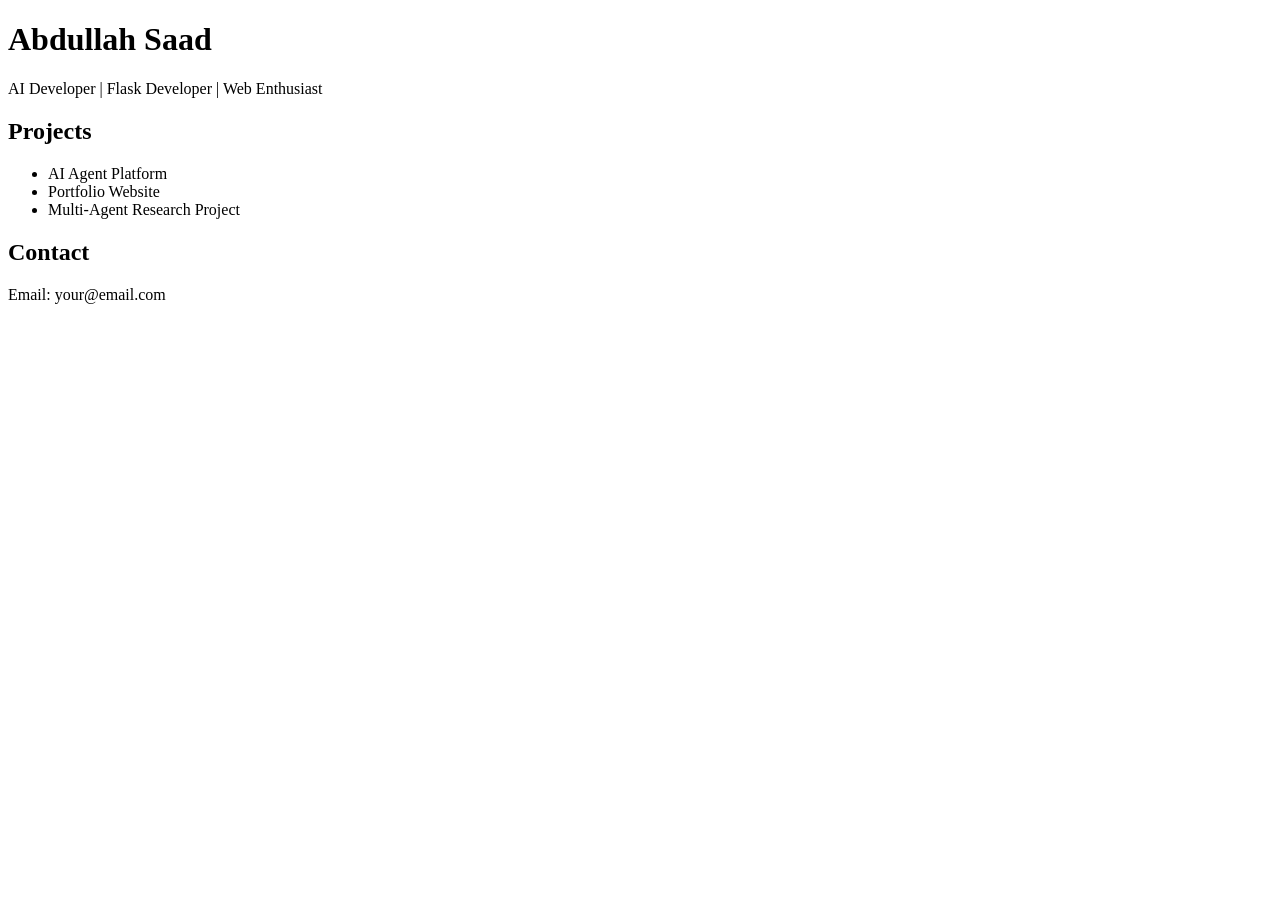
==== templates/index.html @ 84eb07b1 "Initial portfolio" ====
<!DOCTYPE html>
<html>
<head>
    <title>Abdullah's Portfolio</title>
    <link rel="stylesheet" href="{{ url_for('static', filename='style.css') }}">
</head>
<body>

    <div class="container">
        <h1>Abdullah Saad</h1>

        <p>
            AI Developer | Flask Developer | Web Enthusiast
        </p>

        <h2>Projects</h2>

        <ul>
            <li>AI Agent Platform</li>
            <li>Portfolio Website</li>
            <li>Multi-Agent Research Project</li>
        </ul>

        <h2>Contact</h2>

        <p>Email: your@email.com</p>
    </div>

</body>
</html>
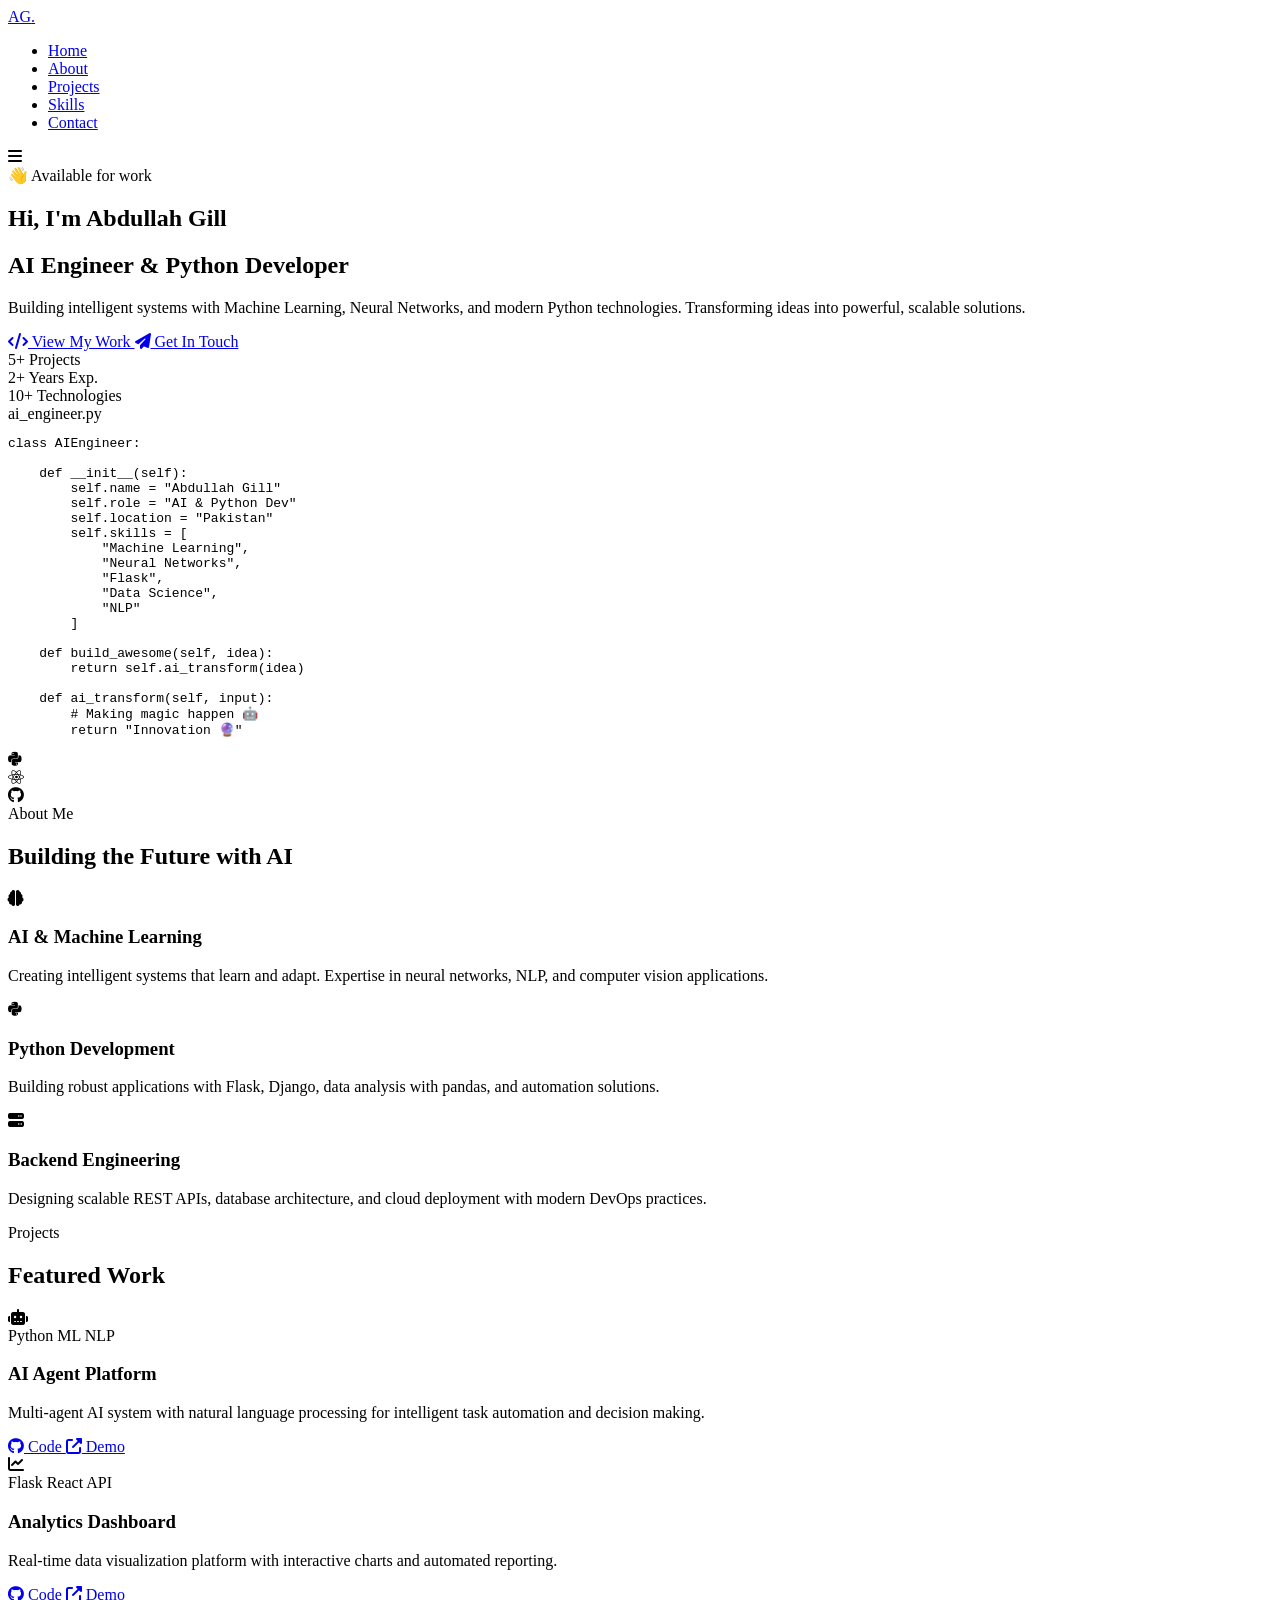
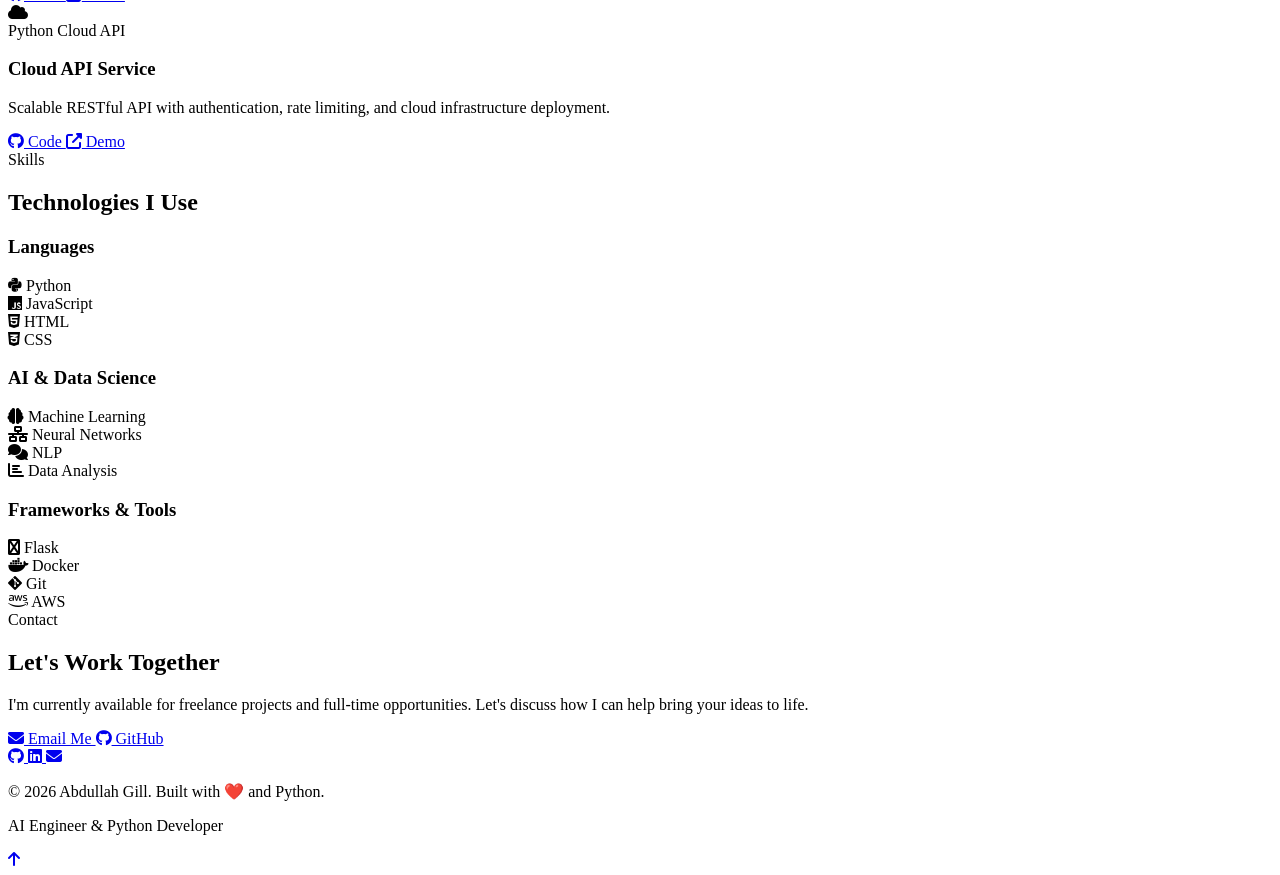
==== commit 4f958d7b: "update website" ====
--- a/templates/index.html
+++ b/templates/index.html
@@ -1,30 +1,336 @@
 <!DOCTYPE html>
-<html>
+<html lang="en">
 <head>
-    <title>Abdullah's Portfolio</title>
-    <link rel="stylesheet" href="{{ url_for('static', filename='style.css') }}">
+    <meta charset="UTF-8">
+    <meta name="viewport" content="width=device-width, initial-scale=1.0">
+    <title>Abdullah Gill | AI & Python Engineer</title>
+    <link rel="stylesheet" href="style.css">
+    <link rel="preconnect" href="https://fonts.googleapis.com">
+    <link rel="preconnect" href="https://fonts.gstatic.com" crossorigin>
+    <link href="https://fonts.googleapis.com/css2?family=Space+Grotesk:wght@300;400;600;700&family=Inter:wght@300;400;500;600;700&display=swap" rel="stylesheet">
+    <link rel="stylesheet" href="https://cdnjs.cloudflare.com/ajax/libs/font-awesome/6.5.1/css/all.min.css">
 </head>
 <body>
-
-    <div class="container">
-        <h1>Abdullah Saad</h1>
-
-        <p>
-            AI Developer | Flask Developer | Web Enthusiast
-        </p>
-
-        <h2>Projects</h2>
-
-        <ul>
-            <li>AI Agent Platform</li>
-            <li>Portfolio Website</li>
-            <li>Multi-Agent Research Project</li>
-        </ul>
-
-        <h2>Contact</h2>
-
-        <p>Email: your@email.com</p>
-    </div>
-
+    <!-- Navigation -->
+    <nav class="navbar">
+        <div class="nav-container">
+            <a href="#" class="logo">AG<span class="dot">.</span></a>
+            <ul class="nav-links">
+                <li><a href="#home">Home</a></li>
+                <li><a href="#about">About</a></li>
+                <li><a href="#projects">Projects</a></li>
+                <li><a href="#skills">Skills</a></li>
+                <li><a href="#contact">Contact</a></li>
+            </ul>
+            <div class="menu-toggle">
+                <i class="fas fa-bars"></i>
+            </div>
+        </div>
+    </nav>
+
+    <!-- Hero Section -->
+    <section id="home" class="hero">
+        <div class="hero-bg">
+            <div class="gradient-orb orb-1"></div>
+            <div class="gradient-orb orb-2"></div>
+            <div class="grid-pattern"></div>
+        </div>
+        <div class="hero-content">
+            <div class="hero-text">
+                <span class="badge">👋 Available for work</span>
+                <h1>Hi, I'm <span class="gradient-text">Abdullah Gill</span></h1>
+                <h2 class="typewriter">AI Engineer & Python Developer</h2>
+                <p class="hero-description">
+                    Building intelligent systems with Machine Learning, Neural Networks, and modern Python technologies.
+                    Transforming ideas into powerful, scalable solutions.
+                </p>
+                <div class="hero-buttons">
+                    <a href="#projects" class="btn btn-primary">
+                        <i class="fas fa-code"></i> View My Work
+                    </a>
+                    <a href="#contact" class="btn btn-secondary">
+                        <i class="fas fa-paper-plane"></i> Get In Touch
+                    </a>
+                </div>
+                <div class="hero-stats">
+                    <div class="stat">
+                        <span class="stat-number">5+</span>
+                        <span class="stat-label">Projects</span>
+                    </div>
+                    <div class="stat">
+                        <span class="stat-number">2+</span>
+                        <span class="stat-label">Years Exp.</span>
+                    </div>
+                    <div class="stat">
+                        <span class="stat-number">10+</span>
+                        <span class="stat-label">Technologies</span>
+                    </div>
+                </div>
+            </div>
+            <div class="hero-visual">
+                <div class="code-card">
+                    <div class="code-header">
+                        <div class="window-dots">
+                            <span class="dot red"></span>
+                            <span class="dot yellow"></span>
+                            <span class="dot green"></span>
+                        </div>
+                        <span class="file-name">ai_engineer.py</span>
+                    </div>
+                    <pre class="code-content"><code><span class="keyword">class</span> <span class="class-name">AIEngineer</span>:
+
+    <span class="keyword">def</span> <span class="func-name">__init__</span>(self):
+        self.name = <span class="string">"Abdullah Gill"</span>
+        self.role = <span class="string">"AI & Python Dev"</span>
+        self.location = <span class="string">"Pakistan"</span>
+        self.skills = [
+            <span class="string">"Machine Learning"</span>,
+            <span class="string">"Neural Networks"</span>,
+            <span class="string">"Flask"</span>,
+            <span class="string">"Data Science"</span>,
+            <span class="string">"NLP"</span>
+        ]
+
+    <span class="keyword">def</span> <span class="func-name">build_awesome</span>(self, idea):
+        <span class="keyword">return</span> self.ai_transform(idea)
+
+    <span class="keyword">def</span> <span class="func-name">ai_transform</span>(self, input):
+        <span class="comment"># Making magic happen 🤖</span>
+        <span class="keyword">return</span> <span class="string">"Innovation 🔮"</span></code></pre>
+                </div>
+                <div class="floating-icons">
+                    <div class="float-icon python"><i class="fab fa-python"></i></div>
+                    <div class="float-icon react"><i class="fab fa-react"></i></div>
+                    <div class="float-icon github"><i class="fab fa-github"></i></div>
+                </div>
+            </div>
+        </div>
+    </section>
+
+    <!-- About Section -->
+    <section id="about" class="section">
+        <div class="section-container">
+            <span class="section-label">About Me</span>
+            <h2 class="section-title">Building the Future with AI</h2>
+            <div class="about-grid">
+                <div class="about-card">
+                    <div class="card-icon">
+                        <i class="fas fa-brain"></i>
+                    </div>
+                    <h3>AI & Machine Learning</h3>
+                    <p>Creating intelligent systems that learn and adapt. Expertise in neural networks, NLP, and computer vision applications.</p>
+                </div>
+                <div class="about-card">
+                    <div class="card-icon">
+                        <i class="fab fa-python"></i>
+                    </div>
+                    <h3>Python Development</h3>
+                    <p>Building robust applications with Flask, Django, data analysis with pandas, and automation solutions.</p>
+                </div>
+                <div class="about-card">
+                    <div class="card-icon">
+                        <i class="fas fa-server"></i>
+                    </div>
+                    <h3>Backend Engineering</h3>
+                    <p>Designing scalable REST APIs, database architecture, and cloud deployment with modern DevOps practices.</p>
+                </div>
+            </div>
+        </div>
+    </section>
+
+    <!-- Projects Section -->
+    <section id="projects" class="section section-dark">
+        <div class="section-container">
+            <span class="section-label">Projects</span>
+            <h2 class="section-title">Featured Work</h2>
+            <div class="projects-grid">
+                <div class="project-card">
+                    <div class="project-visual">
+                        <i class="fas fa-robot"></i>
+                    </div>
+                    <div class="project-content">
+                        <div class="project-tags">
+                            <span class="tag">Python</span>
+                            <span class="tag">ML</span>
+                            <span class="tag">NLP</span>
+                        </div>
+                        <h3>AI Agent Platform</h3>
+                        <p>Multi-agent AI system with natural language processing for intelligent task automation and decision making.</p>
+                        <div class="project-links">
+                            <a href="#" class="project-link">
+                                <i class="fab fa-github"></i> Code
+                            </a>
+                            <a href="#" class="project-link">
+                                <i class="fas fa-external-link-alt"></i> Demo
+                            </a>
+                        </div>
+                    </div>
+                </div>
+                <div class="project-card">
+                    <div class="project-visual">
+                        <i class="fas fa-chart-line"></i>
+                    </div>
+                    <div class="project-content">
+                        <div class="project-tags">
+                            <span class="tag">Flask</span>
+                            <span class="tag">React</span>
+                            <span class="tag">API</span>
+                        </div>
+                        <h3>Analytics Dashboard</h3>
+                        <p>Real-time data visualization platform with interactive charts and automated reporting.</p>
+                        <div class="project-links">
+                            <a href="#" class="project-link">
+                                <i class="fab fa-github"></i> Code
+                            </a>
+                            <a href="#" class="project-link">
+                                <i class="fas fa-external-link-alt"></i> Demo
+                            </a>
+                        </div>
+                    </div>
+                </div>
+                <div class="project-card">
+                    <div class="project-visual">
+                        <i class="fas fa-cloud"></i>
+                    </div>
+                    <div class="project-content">
+                        <div class="project-tags">
+                            <span class="tag">Python</span>
+                            <span class="tag">Cloud</span>
+                            <span class="tag">API</span>
+                        </div>
+                        <h3>Cloud API Service</h3>
+                        <p>Scalable RESTful API with authentication, rate limiting, and cloud infrastructure deployment.</p>
+                        <div class="project-links">
+                            <a href="#" class="project-link">
+                                <i class="fab fa-github"></i> Code
+                            </a>
+                            <a href="#" class="project-link">
+                                <i class="fas fa-external-link-alt"></i> Demo
+                            </a>
+                        </div>
+                    </div>
+                </div>
+            </div>
+        </div>
+    </section>
+
+    <!-- Skills Section -->
+    <section id="skills" class="section">
+        <div class="section-container">
+            <span class="section-label">Skills</span>
+            <h2 class="section-title">Technologies I Use</h2>
+            <div class="skills-container">
+                <div class="skill-category">
+                    <h3>Languages</h3>
+                    <div class="skills-grid">
+                        <div class="skill-item">
+                            <i class="fab fa-python"></i>
+                            <span>Python</span>
+                        </div>
+                        <div class="skill-item">
+                            <i class="fab fa-js"></i>
+                            <span>JavaScript</span>
+                        </div>
+                        <div class="skill-item">
+                            <i class="fab fa-html5"></i>
+                            <span>HTML</span>
+                        </div>
+                        <div class="skill-item">
+                            <i class="fab fa-css3-alt"></i>
+                            <span>CSS</span>
+                        </div>
+                    </div>
+                </div>
+                <div class="skill-category">
+                    <h3>AI & Data Science</h3>
+                    <div class="skills-grid">
+                        <div class="skill-item">
+                            <i class="fas fa-brain"></i>
+                            <span>Machine Learning</span>
+                        </div>
+                        <div class="skill-item">
+                            <i class="fas fa-network-wired"></i>
+                            <span>Neural Networks</span>
+                        </div>
+                        <div class="skill-item">
+                            <i class="fas fa-comments"></i>
+                            <span>NLP</span>
+                        </div>
+                        <div class="skill-item">
+                            <i class="fas fa-chart-bar"></i>
+                            <span>Data Analysis</span>
+                        </div>
+                    </div>
+                </div>
+                <div class="skill-category">
+                    <h3>Frameworks & Tools</h3>
+                    <div class="skills-grid">
+                        <div class="skill-item">
+                            <i class="fab fa-flask"></i>
+                            <span>Flask</span>
+                        </div>
+                        <div class="skill-item">
+                            <i class="fab fa-docker"></i>
+                            <span>Docker</span>
+                        </div>
+                        <div class="skill-item">
+                            <i class="fab fa-git-alt"></i>
+                            <span>Git</span>
+                        </div>
+                        <div class="skill-item">
+                            <i class="fab fa-aws"></i>
+                            <span>AWS</span>
+                        </div>
+                    </div>
+                </div>
+            </div>
+        </div>
+    </section>
+
+    <!-- Contact Section -->
+    <section id="contact" class="section section-dark">
+        <div class="section-container contact-container">
+            <span class="section-label">Contact</span>
+            <h2 class="section-title">Let's Work Together</h2>
+            <p class="contact-description">
+                I'm currently available for freelance projects and full-time opportunities.
+                Let's discuss how I can help bring your ideas to life.
+            </p>
+            <div class="contact-buttons">
+                <a href="mailto:abdullahgill1172@gmail.com" class="btn btn-primary">
+                    <i class="fas fa-envelope"></i> Email Me
+                </a>
+                <a href="https://github.com/abdullahgill1172-stack" class="btn btn-secondary" target="_blank">
+                    <i class="fab fa-github"></i> GitHub
+                </a>
+            </div>
+            <div class="social-links">
+                <a href="https://github.com/abdullahgill1172-stack" target="_blank" title="GitHub">
+                    <i class="fab fa-github"></i>
+                </a>
+                <a href="https://linkedin.com/in/abdullahgill1172" target="_blank" title="LinkedIn">
+                    <i class="fab fa-linkedin"></i>
+                </a>
+                <a href="mailto:abdullahgill1172@gmail.com" title="Email">
+                    <i class="fas fa-envelope"></i>
+                </a>
+            </div>
+        </div>
+    </section>
+
+    <!-- Footer -->
+    <footer>
+        <div class="footer-container">
+            <p>© 2026 Abdullah Gill. Built with <span class="heart">❤️</span> and Python.</p>
+            <p class="footer-credit">AI Engineer & Python Developer</p>
+        </div>
+    </footer>
+
+    <!-- Scroll to Top -->
+    <a href="#home" class="scroll-top">
+        <i class="fas fa-arrow-up"></i>
+    </a>
+
+    <script src="script.js"></script>
 </body>
 </html>
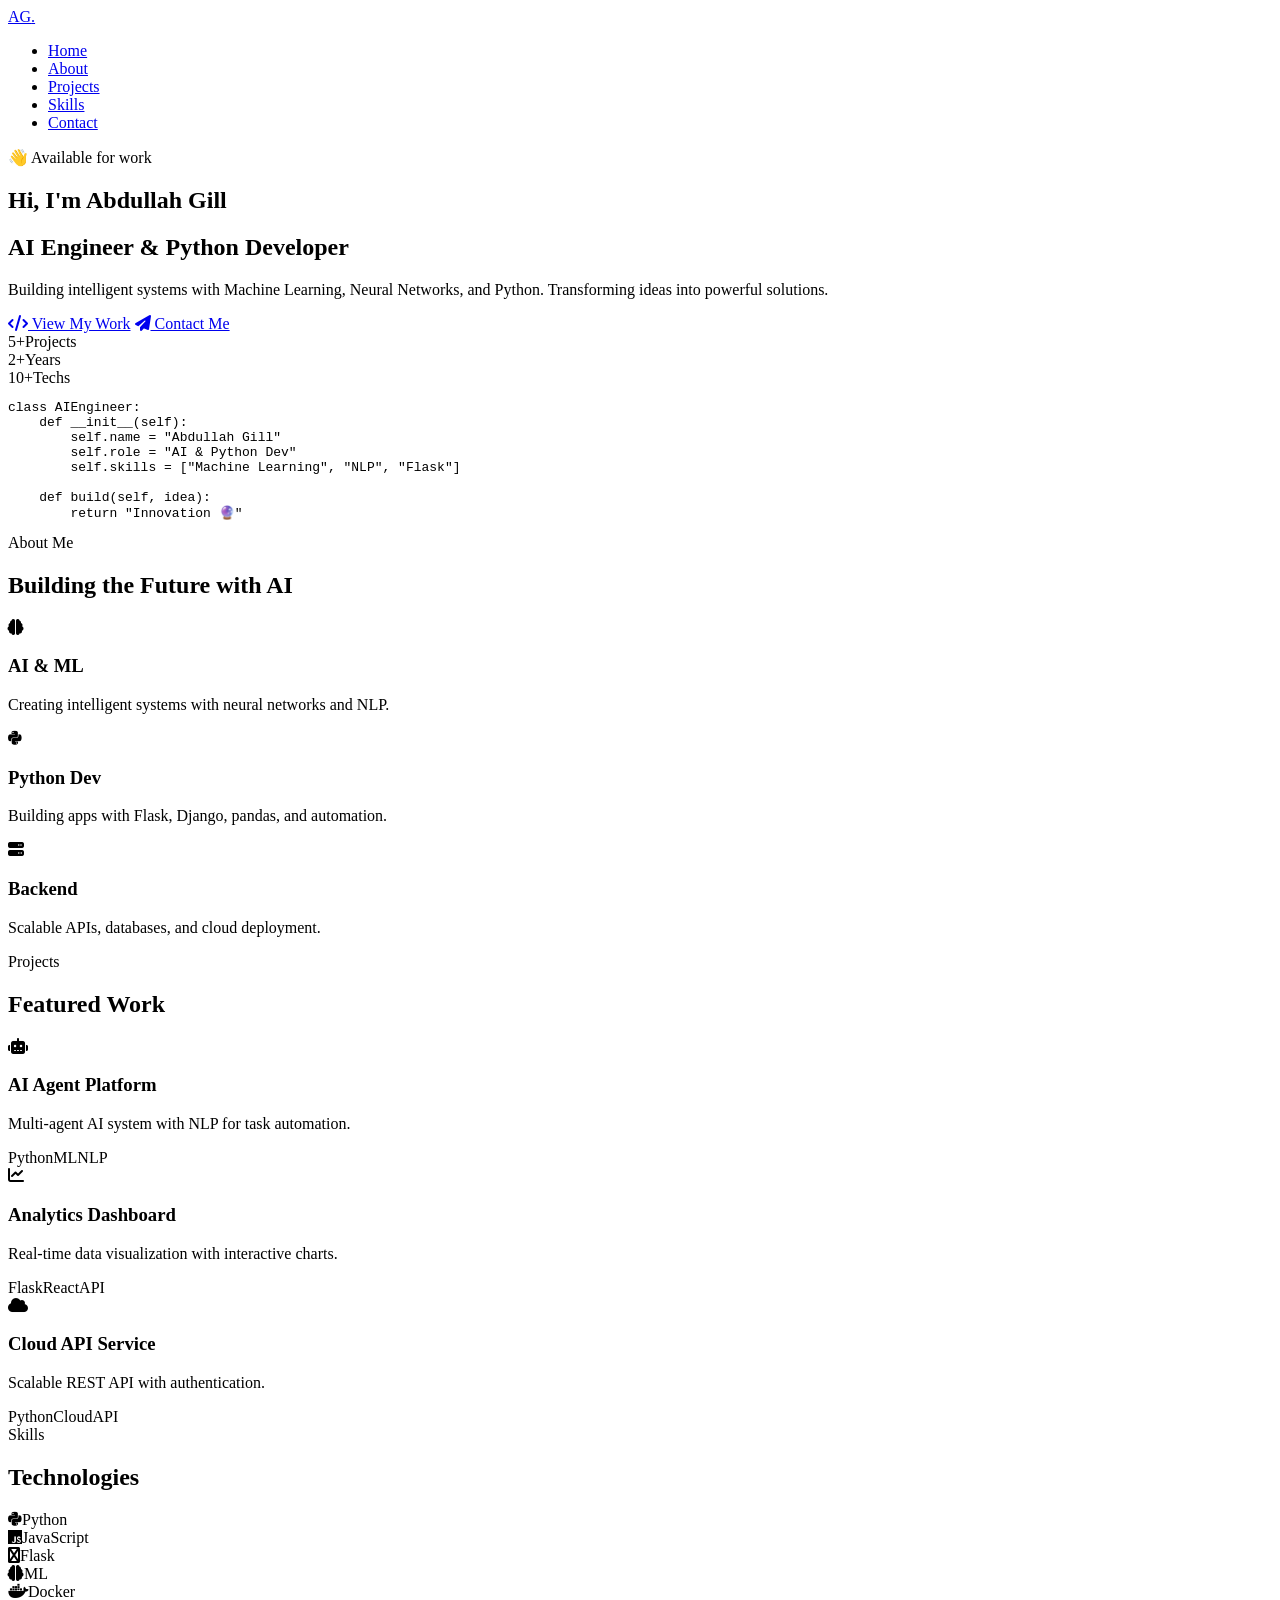
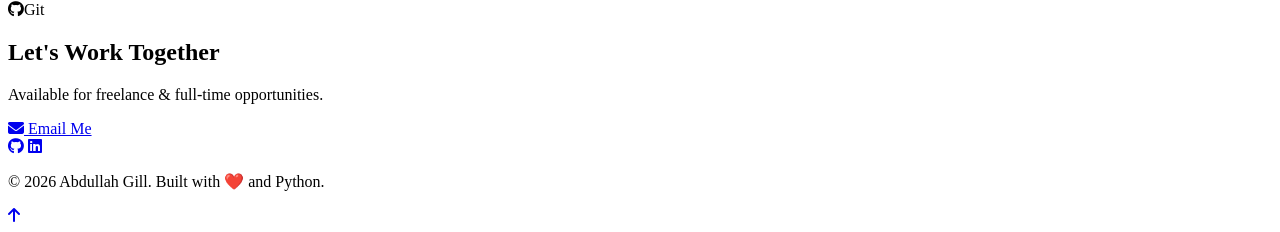
==== commit 61a1121c: "Beautiful portfolio v1" ====
--- a/templates/index.html
+++ b/templates/index.html
@@ -1,17 +1,14 @@
-<!DOCTYPE html>
+﻿<!DOCTYPE html>
 <html lang="en">
 <head>
     <meta charset="UTF-8">
     <meta name="viewport" content="width=device-width, initial-scale=1.0">
     <title>Abdullah Gill | AI & Python Engineer</title>
     <link rel="stylesheet" href="style.css">
-    <link rel="preconnect" href="https://fonts.googleapis.com">
-    <link rel="preconnect" href="https://fonts.gstatic.com" crossorigin>
-    <link href="https://fonts.googleapis.com/css2?family=Space+Grotesk:wght@300;400;600;700&family=Inter:wght@300;400;500;600;700&display=swap" rel="stylesheet">
+    <link href="https://fonts.googleapis.com/css2?family=Space+Grotesk:wght@400;600;700&family=Inter:wght@400;500;600&display=swap" rel="stylesheet">
     <link rel="stylesheet" href="https://cdnjs.cloudflare.com/ajax/libs/font-awesome/6.5.1/css/all.min.css">
 </head>
 <body>
-    <!-- Navigation -->
     <nav class="navbar">
         <div class="nav-container">
             <a href="#" class="logo">AG<span class="dot">.</span></a>
@@ -22,315 +19,94 @@
                 <li><a href="#skills">Skills</a></li>
                 <li><a href="#contact">Contact</a></li>
             </ul>
-            <div class="menu-toggle">
-                <i class="fas fa-bars"></i>
-            </div>
         </div>
     </nav>
 
-    <!-- Hero Section -->
     <section id="home" class="hero">
-        <div class="hero-bg">
-            <div class="gradient-orb orb-1"></div>
-            <div class="gradient-orb orb-2"></div>
-            <div class="grid-pattern"></div>
+        <div class="hero-content">
+            <span class="badge">👋 Available for work</span>
+            <h1>Hi, I'm <span class="gradient-text">Abdullah Gill</span></h1>
+            <h2>AI Engineer & Python Developer</h2>
+            <p class="hero-desc">Building intelligent systems with Machine Learning, Neural Networks, and Python. Transforming ideas into powerful solutions.</p>
+            <div class="hero-buttons">
+                <a href="#projects" class="btn btn-primary"><i class="fas fa-code"></i> View My Work</a>
+                <a href="#contact" class="btn btn-secondary"><i class="fas fa-paper-plane"></i> Contact Me</a>
+            </div>
+            <div class="hero-stats">
+                <div class="stat"><span class="stat-num">5+</span><span class="stat-label">Projects</span></div>
+                <div class="stat"><span class="stat-num">2+</span><span class="stat-label">Years</span></div>
+                <div class="stat"><span class="stat-num">10+</span><span class="stat-label">Techs</span></div>
+            </div>
         </div>
-        <div class="hero-content">
-            <div class="hero-text">
-                <span class="badge">👋 Available for work</span>
-                <h1>Hi, I'm <span class="gradient-text">Abdullah Gill</span></h1>
-                <h2 class="typewriter">AI Engineer & Python Developer</h2>
-                <p class="hero-description">
-                    Building intelligent systems with Machine Learning, Neural Networks, and modern Python technologies.
-                    Transforming ideas into powerful, scalable solutions.
-                </p>
-                <div class="hero-buttons">
-                    <a href="#projects" class="btn btn-primary">
-                        <i class="fas fa-code"></i> View My Work
-                    </a>
-                    <a href="#contact" class="btn btn-secondary">
-                        <i class="fas fa-paper-plane"></i> Get In Touch
-                    </a>
+        <div class="hero-visual">
+            <div class="code-card">
+                <div class="code-header">
+                    <span class="dot red"></span><span class="dot yellow"></span><span class="dot green"></span>
                 </div>
-                <div class="hero-stats">
-                    <div class="stat">
-                        <span class="stat-number">5+</span>
-                        <span class="stat-label">Projects</span>
-                    </div>
-                    <div class="stat">
-                        <span class="stat-number">2+</span>
-                        <span class="stat-label">Years Exp.</span>
-                    </div>
-                    <div class="stat">
-                        <span class="stat-number">10+</span>
-                        <span class="stat-label">Technologies</span>
-                    </div>
-                </div>
-            </div>
-            <div class="hero-visual">
-                <div class="code-card">
-                    <div class="code-header">
-                        <div class="window-dots">
-                            <span class="dot red"></span>
-                            <span class="dot yellow"></span>
-                            <span class="dot green"></span>
-                        </div>
-                        <span class="file-name">ai_engineer.py</span>
-                    </div>
-                    <pre class="code-content"><code><span class="keyword">class</span> <span class="class-name">AIEngineer</span>:
-
+                <pre><code><span class="keyword">class</span> <span class="class-name">AIEngineer</span>:
     <span class="keyword">def</span> <span class="func-name">__init__</span>(self):
         self.name = <span class="string">"Abdullah Gill"</span>
         self.role = <span class="string">"AI & Python Dev"</span>
-        self.location = <span class="string">"Pakistan"</span>
-        self.skills = [
-            <span class="string">"Machine Learning"</span>,
-            <span class="string">"Neural Networks"</span>,
-            <span class="string">"Flask"</span>,
-            <span class="string">"Data Science"</span>,
-            <span class="string">"NLP"</span>
-        ]
+        self.skills = [<span class="string">"Machine Learning"</span>, <span class="string">"NLP"</span>, <span class="string">"Flask"</span>]
 
-    <span class="keyword">def</span> <span class="func-name">build_awesome</span>(self, idea):
-        <span class="keyword">return</span> self.ai_transform(idea)
-
-    <span class="keyword">def</span> <span class="func-name">ai_transform</span>(self, input):
-        <span class="comment"># Making magic happen 🤖</span>
+    <span class="keyword">def</span> <span class="func-name">build</span>(self, idea):
         <span class="keyword">return</span> <span class="string">"Innovation 🔮"</span></code></pre>
-                </div>
-                <div class="floating-icons">
-                    <div class="float-icon python"><i class="fab fa-python"></i></div>
-                    <div class="float-icon react"><i class="fab fa-react"></i></div>
-                    <div class="float-icon github"><i class="fab fa-github"></i></div>
-                </div>
             </div>
         </div>
     </section>
 
-    <!-- About Section -->
     <section id="about" class="section">
-        <div class="section-container">
+        <div class="container">
             <span class="section-label">About Me</span>
             <h2 class="section-title">Building the Future with AI</h2>
             <div class="about-grid">
-                <div class="about-card">
-                    <div class="card-icon">
-                        <i class="fas fa-brain"></i>
-                    </div>
-                    <h3>AI & Machine Learning</h3>
-                    <p>Creating intelligent systems that learn and adapt. Expertise in neural networks, NLP, and computer vision applications.</p>
-                </div>
-                <div class="about-card">
-                    <div class="card-icon">
-                        <i class="fab fa-python"></i>
-                    </div>
-                    <h3>Python Development</h3>
-                    <p>Building robust applications with Flask, Django, data analysis with pandas, and automation solutions.</p>
-                </div>
-                <div class="about-card">
-                    <div class="card-icon">
-                        <i class="fas fa-server"></i>
-                    </div>
-                    <h3>Backend Engineering</h3>
-                    <p>Designing scalable REST APIs, database architecture, and cloud deployment with modern DevOps practices.</p>
-                </div>
+                <div class="about-card"><i class="fas fa-brain"></i><h3>AI & ML</h3><p>Creating intelligent systems with neural networks and NLP.</p></div>
+                <div class="about-card"><i class="fab fa-python"></i><h3>Python Dev</h3><p>Building apps with Flask, Django, pandas, and automation.</p></div>
+                <div class="about-card"><i class="fas fa-server"></i><h3>Backend</h3><p>Scalable APIs, databases, and cloud deployment.</p></div>
             </div>
         </div>
     </section>
 
-    <!-- Projects Section -->
     <section id="projects" class="section section-dark">
-        <div class="section-container">
+        <div class="container">
             <span class="section-label">Projects</span>
             <h2 class="section-title">Featured Work</h2>
             <div class="projects-grid">
-                <div class="project-card">
-                    <div class="project-visual">
-                        <i class="fas fa-robot"></i>
-                    </div>
-                    <div class="project-content">
-                        <div class="project-tags">
-                            <span class="tag">Python</span>
-                            <span class="tag">ML</span>
-                            <span class="tag">NLP</span>
-                        </div>
-                        <h3>AI Agent Platform</h3>
-                        <p>Multi-agent AI system with natural language processing for intelligent task automation and decision making.</p>
-                        <div class="project-links">
-                            <a href="#" class="project-link">
-                                <i class="fab fa-github"></i> Code
-                            </a>
-                            <a href="#" class="project-link">
-                                <i class="fas fa-external-link-alt"></i> Demo
-                            </a>
-                        </div>
-                    </div>
-                </div>
-                <div class="project-card">
-                    <div class="project-visual">
-                        <i class="fas fa-chart-line"></i>
-                    </div>
-                    <div class="project-content">
-                        <div class="project-tags">
-                            <span class="tag">Flask</span>
-                            <span class="tag">React</span>
-                            <span class="tag">API</span>
-                        </div>
-                        <h3>Analytics Dashboard</h3>
-                        <p>Real-time data visualization platform with interactive charts and automated reporting.</p>
-                        <div class="project-links">
-                            <a href="#" class="project-link">
-                                <i class="fab fa-github"></i> Code
-                            </a>
-                            <a href="#" class="project-link">
-                                <i class="fas fa-external-link-alt"></i> Demo
-                            </a>
-                        </div>
-                    </div>
-                </div>
-                <div class="project-card">
-                    <div class="project-visual">
-                        <i class="fas fa-cloud"></i>
-                    </div>
-                    <div class="project-content">
-                        <div class="project-tags">
-                            <span class="tag">Python</span>
-                            <span class="tag">Cloud</span>
-                            <span class="tag">API</span>
-                        </div>
-                        <h3>Cloud API Service</h3>
-                        <p>Scalable RESTful API with authentication, rate limiting, and cloud infrastructure deployment.</p>
-                        <div class="project-links">
-                            <a href="#" class="project-link">
-                                <i class="fab fa-github"></i> Code
-                            </a>
-                            <a href="#" class="project-link">
-                                <i class="fas fa-external-link-alt"></i> Demo
-                            </a>
-                        </div>
-                    </div>
-                </div>
+                <div class="project-card"><div class="project-visual"><i class="fas fa-robot"></i></div><h3>AI Agent Platform</h3><p>Multi-agent AI system with NLP for task automation.</p><div class="tags"><span>Python</span><span>ML</span><span>NLP</span></div></div>
+                <div class="project-card"><div class="project-visual"><i class="fas fa-chart-line"></i></div><h3>Analytics Dashboard</h3><p>Real-time data visualization with interactive charts.</p><div class="tags"><span>Flask</span><span>React</span><span>API</span></div></div>
+                <div class="project-card"><div class="project-visual"><i class="fas fa-cloud"></i></div><h3>Cloud API Service</h3><p>Scalable REST API with authentication.</p><div class="tags"><span>Python</span><span>Cloud</span><span>API</span></div></div>
             </div>
         </div>
     </section>
 
-    <!-- Skills Section -->
     <section id="skills" class="section">
-        <div class="section-container">
+        <div class="container">
             <span class="section-label">Skills</span>
-            <h2 class="section-title">Technologies I Use</h2>
-            <div class="skills-container">
-                <div class="skill-category">
-                    <h3>Languages</h3>
-                    <div class="skills-grid">
-                        <div class="skill-item">
-                            <i class="fab fa-python"></i>
-                            <span>Python</span>
-                        </div>
-                        <div class="skill-item">
-                            <i class="fab fa-js"></i>
-                            <span>JavaScript</span>
-                        </div>
-                        <div class="skill-item">
-                            <i class="fab fa-html5"></i>
-                            <span>HTML</span>
-                        </div>
-                        <div class="skill-item">
-                            <i class="fab fa-css3-alt"></i>
-                            <span>CSS</span>
-                        </div>
-                    </div>
-                </div>
-                <div class="skill-category">
-                    <h3>AI & Data Science</h3>
-                    <div class="skills-grid">
-                        <div class="skill-item">
-                            <i class="fas fa-brain"></i>
-                            <span>Machine Learning</span>
-                        </div>
-                        <div class="skill-item">
-                            <i class="fas fa-network-wired"></i>
-                            <span>Neural Networks</span>
-                        </div>
-                        <div class="skill-item">
-                            <i class="fas fa-comments"></i>
-                            <span>NLP</span>
-                        </div>
-                        <div class="skill-item">
-                            <i class="fas fa-chart-bar"></i>
-                            <span>Data Analysis</span>
-                        </div>
-                    </div>
-                </div>
-                <div class="skill-category">
-                    <h3>Frameworks & Tools</h3>
-                    <div class="skills-grid">
-                        <div class="skill-item">
-                            <i class="fab fa-flask"></i>
-                            <span>Flask</span>
-                        </div>
-                        <div class="skill-item">
-                            <i class="fab fa-docker"></i>
-                            <span>Docker</span>
-                        </div>
-                        <div class="skill-item">
-                            <i class="fab fa-git-alt"></i>
-                            <span>Git</span>
-                        </div>
-                        <div class="skill-item">
-                            <i class="fab fa-aws"></i>
-                            <span>AWS</span>
-                        </div>
-                    </div>
-                </div>
+            <h2 class="section-title">Technologies</h2>
+            <div class="skills-grid">
+                <div class="skill-item"><i class="fab fa-python"></i><span>Python</span></div>
+                <div class="skill-item"><i class="fab fa-js"></i><span>JavaScript</span></div>
+                <div class="skill-item"><i class="fab fa-flask"></i><span>Flask</span></div>
+                <div class="skill-item"><i class="fas fa-brain"></i><span>ML</span></div>
+                <div class="skill-item"><i class="fab fa-docker"></i><span>Docker</span></div>
+                <div class="skill-item"><i class="fab fa-github"></i><span>Git</span></div>
             </div>
         </div>
     </section>
 
-    <!-- Contact Section -->
     <section id="contact" class="section section-dark">
-        <div class="section-container contact-container">
-            <span class="section-label">Contact</span>
+        <div class="container">
             <h2 class="section-title">Let's Work Together</h2>
-            <p class="contact-description">
-                I'm currently available for freelance projects and full-time opportunities.
-                Let's discuss how I can help bring your ideas to life.
-            </p>
-            <div class="contact-buttons">
-                <a href="mailto:abdullahgill1172@gmail.com" class="btn btn-primary">
-                    <i class="fas fa-envelope"></i> Email Me
-                </a>
-                <a href="https://github.com/abdullahgill1172-stack" class="btn btn-secondary" target="_blank">
-                    <i class="fab fa-github"></i> GitHub
-                </a>
-            </div>
-            <div class="social-links">
-                <a href="https://github.com/abdullahgill1172-stack" target="_blank" title="GitHub">
-                    <i class="fab fa-github"></i>
-                </a>
-                <a href="https://linkedin.com/in/abdullahgill1172" target="_blank" title="LinkedIn">
-                    <i class="fab fa-linkedin"></i>
-                </a>
-                <a href="mailto:abdullahgill1172@gmail.com" title="Email">
-                    <i class="fas fa-envelope"></i>
-                </a>
+            <p>Available for freelance & full-time opportunities.</p>
+            <a href="mailto:abdullahgill1172@gmail.com" class="btn btn-primary"><i class="fas fa-envelope"></i> Email Me</a>
+            <div class="social">
+                <a href="https://github.com/abdullahgill1172-stack" target="_blank"><i class="fab fa-github"></i></a>
+                <a href="https://linkedin.com/in/abdullahgill1172" target="_blank"><i class="fab fa-linkedin"></i></a>
             </div>
         </div>
     </section>
 
-    <!-- Footer -->
-    <footer>
-        <div class="footer-container">
-            <p>© 2026 Abdullah Gill. Built with <span class="heart">❤️</span> and Python.</p>
-            <p class="footer-credit">AI Engineer & Python Developer</p>
-        </div>
-    </footer>
-
-    <!-- Scroll to Top -->
-    <a href="#home" class="scroll-top">
-        <i class="fas fa-arrow-up"></i>
-    </a>
-
-    <script src="script.js"></script>
+    <footer><p>© 2026 Abdullah Gill. Built with ❤️ and Python.</p></footer>
+    <a href="#home" class="scroll-top"><i class="fas fa-arrow-up"></i></a>
 </body>
-</html>+</html>
